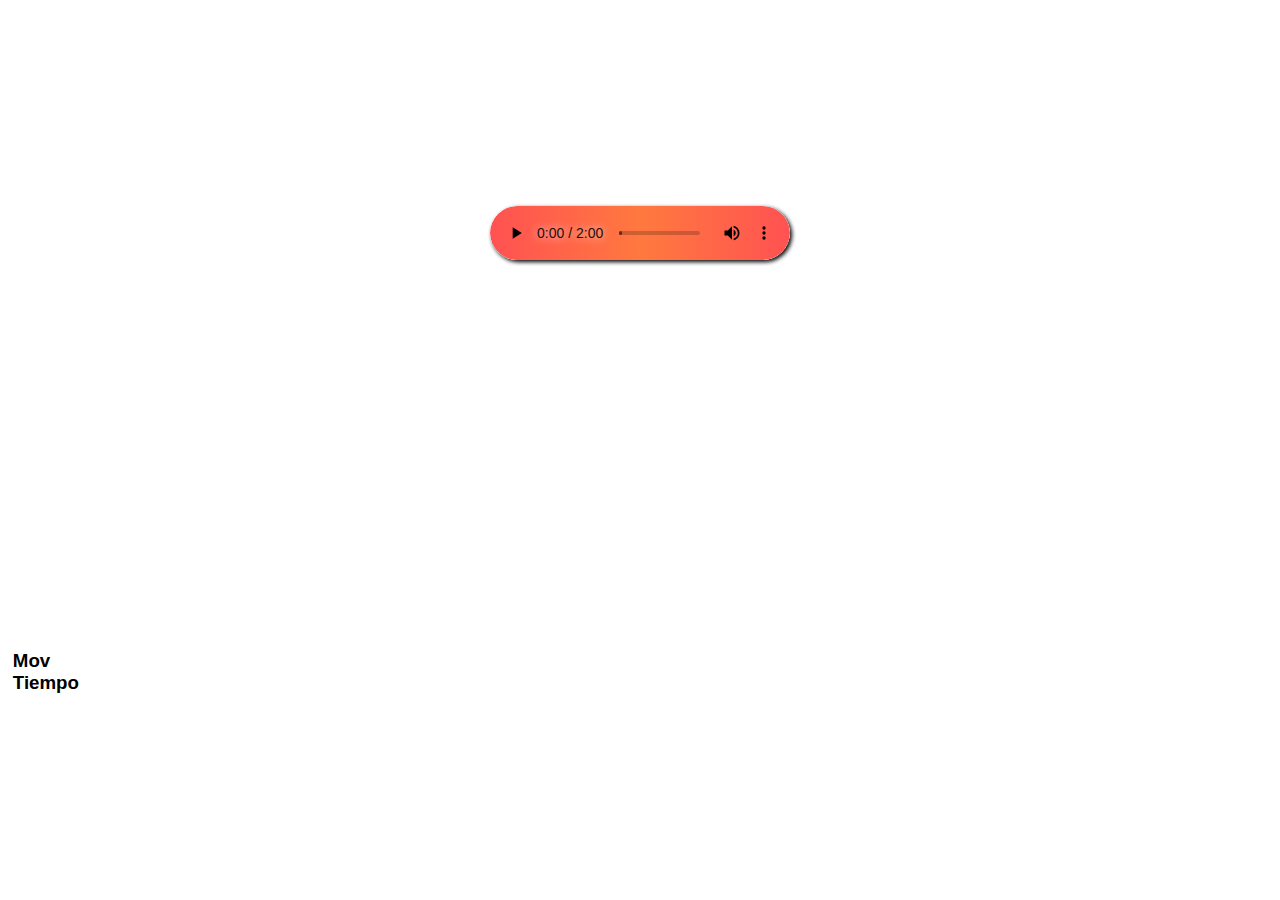
==== pages/index.html @ 9005230e "update" ====
<!DOCTYPE html>
<html lang="en">
<head>
    <meta charset="UTF-8">
    <meta name="viewport" content="width=device-width, initial-scale=1.0">
    <title>Marvel Memory Game</title>
    <link rel="stylesheet" href="../css/main.css">
</head>
<body>
    <div class="img-background__container"></div>
    <header>
        <section class="audio">
            <div class="audio__container">
                <audio controls loop autoplay>
                    <source src="../assets/music/the_avengers_theme_song.mp3" type="audio/mpeg">
                </audio>
            </div>
        </section>
    </header>
    <main>
        <section class="cards">
            <div class="cards__container">
            </div>
        </section>
    </main>
    <footer class="info">
        <section class="info__container">
            <div>
                <h3>Mov</h3>
            </div>
            <div>
                <h3>Tiempo</h3>
            </div>
        </section>
    </footer>
    <script type="module" src="../js/game.js"></script>
</body>
</html>
---- css/main.css ----
* {
  padding: 0;
  margin: 0;
  box-sizing: border-box;
}

html {
  font-size: 62.5%;
  font-family: "DM Sans", sans-serif;
}

body {
  width: 100vw;
  height: 100vh;
  display: flex;
  justify-content: space-evenly;
  flex-direction: column;
  padding: 1%;
  font-size: 1.6rem;
}

.img-background__container {
  position: absolute;
  top: 0;
  bottom: 0;
  left: 0;
  right: 0;
  opacity: 0.5;
  background-image: url("https://i.pinimg.com/originals/e6/ff/99/e6ff99ead6c8ea10b6a8be5ca7fcaade.jpg");
  background-repeat: no-repeat;
  background-size: cover;
  background-position: center;
}

main {
  width: 100%;
  display: flex;
  justify-content: center;
  align-items: center;
}

section.audio {
  position: relative;
  width: 100%;
  display: flex;
  justify-content: center;
}

section.cards {
  position: relative;
  width: 100%;
}

.cards__container {
  position: relative;
  display: grid;
  padding: 0px 5px;
  grid-template-columns: repeat(4, 0.3fr);
  border-radius: 10px;
  gap: 5px;
}

.scene {
  width: 100%;
  height: 72px;
  perspective: 600px;
}

.card {
  width: 100%;
  height: 100%;
  border-radius: 10px;
  box-shadow: 2px 2px 5px black;
  position: relative;
  transition: transform 1s;
  transform-style: preserve-3d;
}

.card__face {
  position: absolute;
  width: inherit;
  height: inherit;
  backface-visibility: hidden;
}

.card__face--back,
.card__face--front,
.card img {
  border-radius: 7px;
}

.card__face--front {
  transform: rotateY(180deg);
  border-radius: 10px;
}

.card__face--back {
  background-image: url("https://i.pinimg.com/originals/8a/d1/ed/8ad1edceeef31bb596935f42802532b5.jpg");
  background-repeat: no-repeat;
  background-size: cover;
  background-position: center;
}

.card.is-flipped {
  transform: rotateY(180deg);
}

.card.is-flipped--bloqued {
  transform: rotateY(180deg);
}

.card img {
  width: 100%;
}

.audio__container audio {
  border-radius: 50px;
  box-shadow: 2px 2px 4px 0px black;
}

audio::-webkit-media-controls-panel {
  background-image: linear-gradient(
    to right,
    #ff5252 0%,
    #ff793f 51%,
    #ff5252 100%
  );
}

/* section.info {
  position: relative;
  width: 100%;
}

.info__container {
  border: 2px solid red;
  display: flex;
  justify-content: space-evenly;
  flex-direction: row;
}

.info__container div {
  text-align: center;
  border: 2px solid red;
  background-color: white;
} */
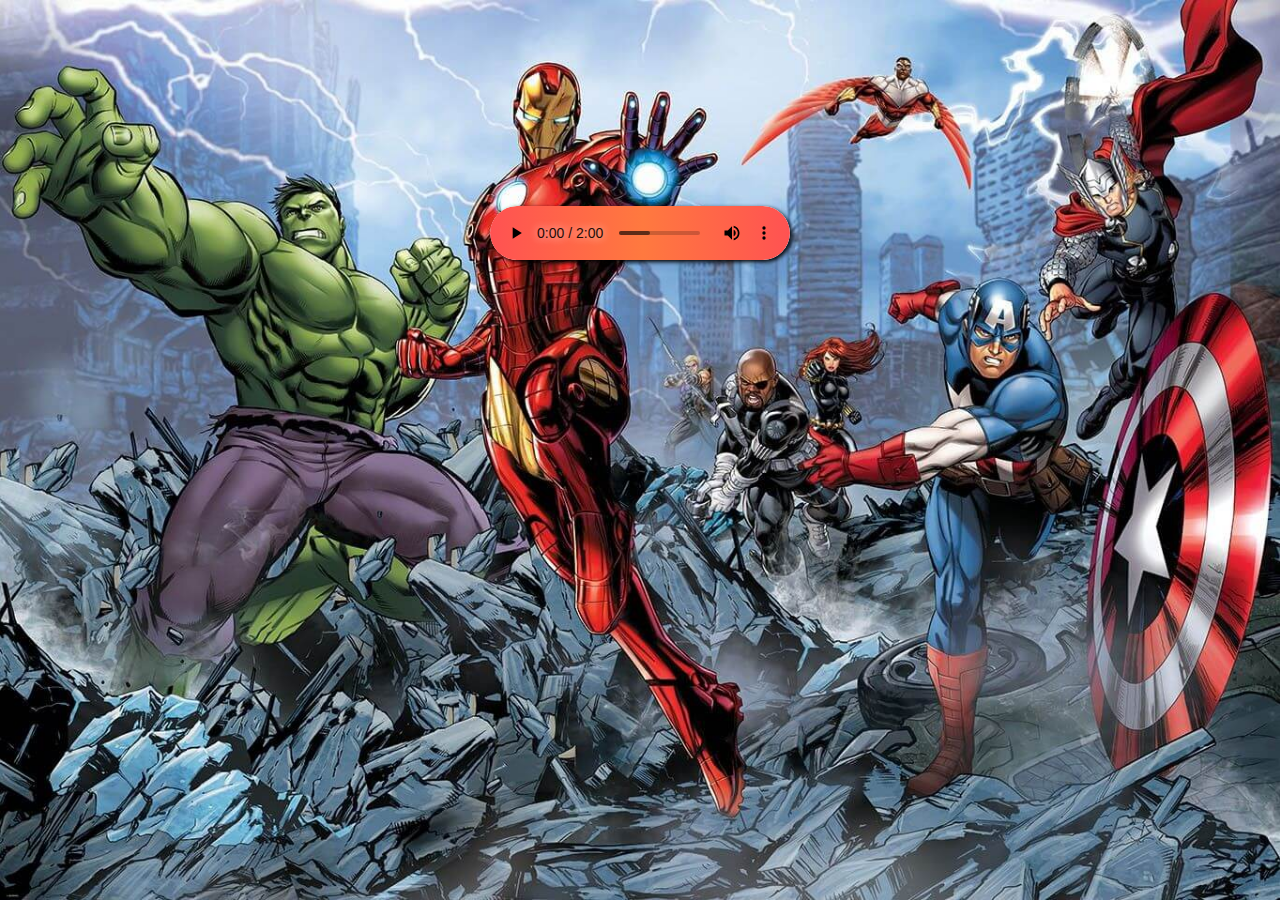
==== commit fbaf06ef: "update" ====
--- a/pages/index.html
+++ b/pages/index.html
@@ -4,7 +4,10 @@
     <meta charset="UTF-8">
     <meta name="viewport" content="width=device-width, initial-scale=1.0">
     <title>Marvel Memory Game</title>
-    <link rel="stylesheet" href="../css/main.css">
+    <link rel="stylesheet" href="../css/game/smartphone.css">
+    <link rel="stylesheet" media="screen and (min-width: 480px)" href="../css/game/tablet.css">
+    <link rel="stylesheet" media="screen and (min-width: 768px)" href="../css/game/laptop.css">
+    <link rel="stylesheet" media="screen and (min-width: 1024px)" href="../css/game/desktop.css">
 </head>
 <body>
     <div class="img-background__container"></div>
--- a/css/game/smartphone.css
+++ b/css/game/smartphone.css
@@ -0,0 +1,145 @@
+* {
+  padding: 0;
+  margin: 0;
+  box-sizing: border-box;
+}
+
+html {
+  font-size: 62.5%;
+  font-family: "DM Sans", sans-serif;
+}
+
+body {
+  width: 100vw;
+  height: 100vh;
+  display: flex;
+  justify-content: space-evenly;
+  flex-direction: column;
+  padding: 1%;
+  font-size: 1.6rem;
+}
+
+.img-background__container {
+  position: absolute;
+  top: 0;
+  bottom: 0;
+  left: 0;
+  right: 0;
+  opacity: 1;
+  background-image: url("https://i.pinimg.com/originals/e6/ff/99/e6ff99ead6c8ea10b6a8be5ca7fcaade.jpg");
+  background-repeat: no-repeat;
+  background-size: cover;
+  background-position: center;
+}
+
+main {
+  width: 100%;
+  display: flex;
+  justify-content: center;
+  align-items: center;
+}
+
+section.audio {
+  position: relative;
+  width: 100%;
+  display: flex;
+  justify-content: center;
+}
+
+section.cards {
+  position: relative;
+  width: 100%;
+}
+
+.cards__container {
+  padding: 0px 10px;
+  width: 100%;
+  position: relative;
+  display: flex;
+  flex-wrap: wrap;
+}
+
+.scene {
+  margin: 3px;
+  width: calc(25% - calc(3px * 2));
+  height: calc(25vw - 13px);
+  perspective: 600px;
+}
+
+.card {
+  width: 100%;
+  height: 100%;
+  border-radius: 10px;
+  box-shadow: 2px 2px 5px black;
+  position: relative;
+  transition: transform 1s;
+  transform-style: preserve-3d;
+}
+
+.card__face {
+  position: absolute;
+  width: inherit;
+  height: inherit;
+  backface-visibility: hidden;
+}
+
+.card__face--back,
+.card__face--front,
+.card img {
+  border-radius: 7px;
+}
+
+.card__face--front {
+  transform: rotateY(180deg);
+  border-radius: 10px;
+}
+
+.card__face--back {
+  background-repeat: no-repeat;
+  background-size: cover;
+  background-position: center;
+}
+
+.card.is-flipped {
+  transform: rotateY(180deg);
+}
+
+.card.is-flipped--bloqued {
+  transform: rotateY(180deg);
+}
+
+.card img {
+  width: 100%;
+}
+
+.audio__container audio {
+  border-radius: 50px;
+  box-shadow: 2px 2px 4px 0px black;
+}
+
+audio::-webkit-media-controls-panel {
+  background-image: linear-gradient(
+    to right,
+    #ff5252 0%,
+    #ff793f 51%,
+    #ff5252 100%
+  );
+}
+
+/* section.info {
+  position: relative;
+  width: 100%;
+}
+
+.info__container {
+  border: 2px solid red;
+  display: flex;
+  justify-content: space-evenly;
+  flex-direction: row;
+}
+
+.info__container div {
+  text-align: center;
+  border: 2px solid red;
+  background-color: white;
+} */
--- a/css/game/tablet.css
+++ b/css/game/tablet.css
@@ -0,0 +1,4 @@
+.scene {
+  width: calc(20% - calc(3px * 2));
+  height: calc(20vw - 13px);
+}
--- a/css/game/laptop.css
+++ b/css/game/laptop.css
@@ -0,0 +1,13 @@
+.img-background__container {
+  background-image: url("../../assets/img/tinified/avengers-background-2.jpg");
+}
+
+.cards__container {
+  justify-content: center;
+}
+
+.scene {
+  padding: 3px;
+  width: calc(17% - calc(3px * 2));
+  height: calc(17vw - 17px);
+}
--- a/css/game/desktop.css
+++ b/css/game/desktop.css
@@ -0,0 +1,19 @@
+.img-background__container {
+  background-position: top;
+}
+
+section.cards {
+  display: flex;
+  justify-content: center;
+}
+
+.cards__container {
+  width: 50%;
+  justify-content: center;
+}
+
+.scene {
+  padding: 3px;
+  width: calc(20% - calc(3px * 2));
+  height: calc(calc(20vw / 2) - 17px);
+}
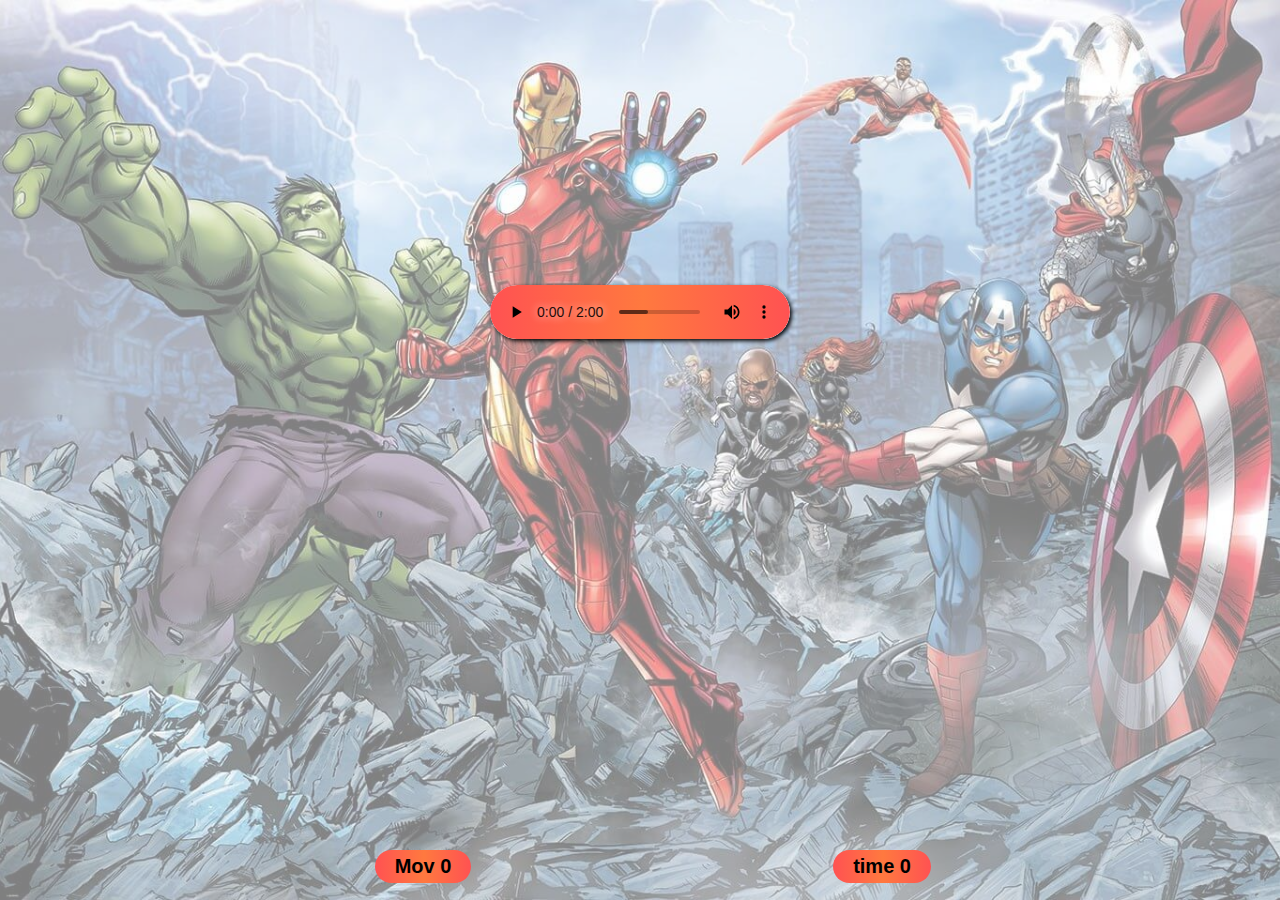
==== commit 822e6407: "update" ====
--- a/pages/index.html
+++ b/pages/index.html
@@ -28,11 +28,15 @@
     </main>
     <footer class="info">
         <section class="info__container">
-            <div>
-                <h3>Mov</h3>
+            <div class="info-mov">
+                <div class="info-data">
+                    Mov 0
+                </div>
             </div>
-            <div>
-                <h3>Tiempo</h3>
+            <div class="info-time">
+                <div class="info-data">
+                    time 0
+                </div>
             </div>
         </section>
     </footer>
--- a/css/game/smartphone.css
+++ b/css/game/smartphone.css
@@ -25,7 +25,7 @@
   bottom: 0;
   left: 0;
   right: 0;
-  opacity: 1;
+  opacity: 0.5;
   background-image: url("https://i.pinimg.com/originals/e6/ff/99/e6ff99ead6c8ea10b6a8be5ca7fcaade.jpg");
   background-repeat: no-repeat;
   background-size: cover;
@@ -126,20 +126,29 @@
   );
 }
 
-/* section.info {
-  position: relative;
+footer.info {
+  position: absolute;
+  bottom: 0px;
   width: 100%;
+  height: 50px;
 }
 
-.info__container {
-  border: 2px solid red;
+section.info__container {
   display: flex;
   justify-content: space-evenly;
-  flex-direction: row;
+  align-items: center;
+  font-size: 2rem;
+  font-weight: bold;
 }
 
-.info__container div {
-  text-align: center;
-  border: 2px solid red;
-  background-color: white;
-} */
+.info-data {
+  border-radius: 50px;
+  background-image: linear-gradient(
+    to right,
+    #ff5252 0%,
+    #ff793f 51%,
+    #ff5252 100%
+  );
+  width: 100%;
+  padding: 5px 20px;
+}
--- a/css/game/laptop.css
+++ b/css/game/laptop.css
@@ -1,5 +1,6 @@
 .img-background__container {
   background-image: url("../../assets/img/tinified/avengers-background-2.jpg");
+  background-position: top;
 }
 
 .cards__container {
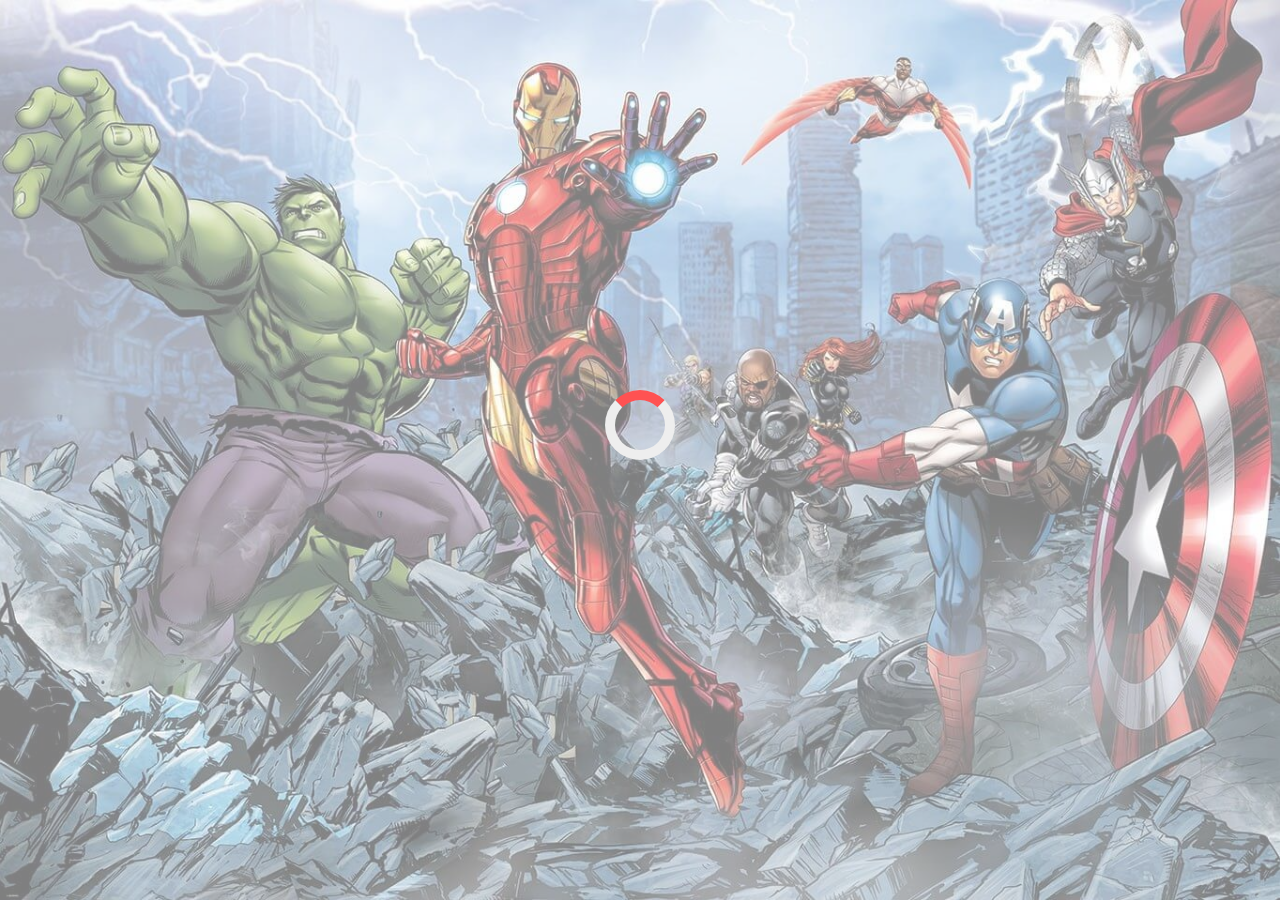
==== commit be8a8bd3: "resuelto: Pre-loading." ====
--- a/pages/index.html
+++ b/pages/index.html
@@ -4,6 +4,7 @@
     <meta charset="UTF-8">
     <meta name="viewport" content="width=device-width, initial-scale=1.0">
     <title>Marvel Memory Game</title>
+    <link rel="stylesheet" href="../css/preloader/style.css">
     <link rel="stylesheet" href="../css/game/smartphone.css">
     <link rel="stylesheet" media="screen and (min-width: 480px)" href="../css/game/tablet.css">
     <link rel="stylesheet" media="screen and (min-width: 768px)" href="../css/game/laptop.css">
@@ -23,6 +24,9 @@
     <main>
         <section class="cards">
             <div class="cards__container">
+                <div class="preloader__container">
+                    <div class="preloader"></div>
+                </div>
             </div>
         </section>
     </main>
--- a/css/preloader/style.css
+++ b/css/preloader/style.css
@@ -0,0 +1,31 @@
+:root {
+  --preloader-size: 70px;
+  --preloader-item-size: 10px;
+  --preloader-duration: 2s;
+  --preloader-item-color: #ff5252;
+  --preloader-background-color: #eee;
+}
+
+.preloader {
+  /*Estilos basicos del preloader*/
+  width: var(--preloader-size);
+  height: var(--preloader-size);
+  border: var(--preloader-item-size) solid var(--preloader-background-color);
+  border-radius: 50%;
+
+  /*Estilos de carga en movimiento*/
+  border-top: var(--preloader-item-size) solid var(--preloader-item-color);
+  animation-name: spin;
+  animation-duration: var(--preloader-duration);
+  animation-iteration-count: infinite;
+  animation-timing-function: linear;
+}
+
+@keyframes spin {
+  from {
+    transform: rotate(0deg);
+  }
+  to {
+    transform: rotate(360deg);
+  }
+}
--- a/css/game/smartphone.css
+++ b/css/game/smartphone.css
@@ -127,8 +127,7 @@
 }
 
 footer.info {
-  position: absolute;
-  bottom: 0px;
+  position: relative;
   width: 100%;
   height: 50px;
 }
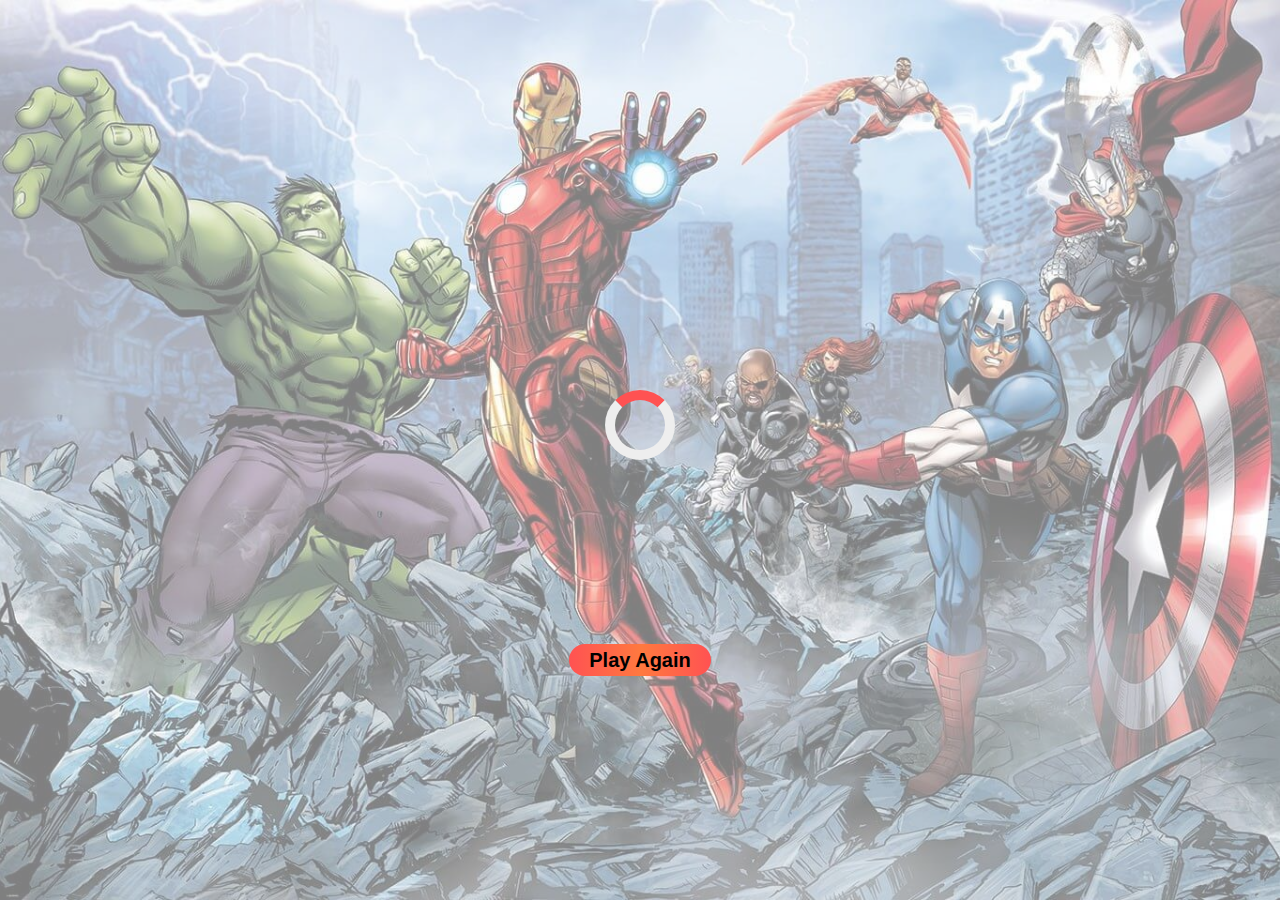
==== commit efa41f3e: "update" ====
--- a/pages/index.html
+++ b/pages/index.html
@@ -42,6 +42,9 @@
                     time 0
                 </div>
             </div>
+            <div class="button__container" onclick="location.reload()">
+                <a href="#" class="info-data">Play Again</a>
+            </div>
         </section>
     </footer>
     <script type="module" src="../js/game.js"></script>
--- a/css/game/smartphone.css
+++ b/css/game/smartphone.css
@@ -64,6 +64,7 @@
   width: calc(25% - calc(3px * 2));
   height: calc(25vw - 13px);
   perspective: 600px;
+  cursor: pointer;
 }
 
 .card {
@@ -150,4 +151,15 @@
   );
   width: 100%;
   padding: 5px 20px;
+  cursor: default;
 }
+
+.button__container a.info-data {
+  cursor: pointer;
+  text-decoration: none;
+  color: black;
+}
+
+.button__container a.info-data:hover {
+  box-shadow: 0px 0px 10px white;
+}
